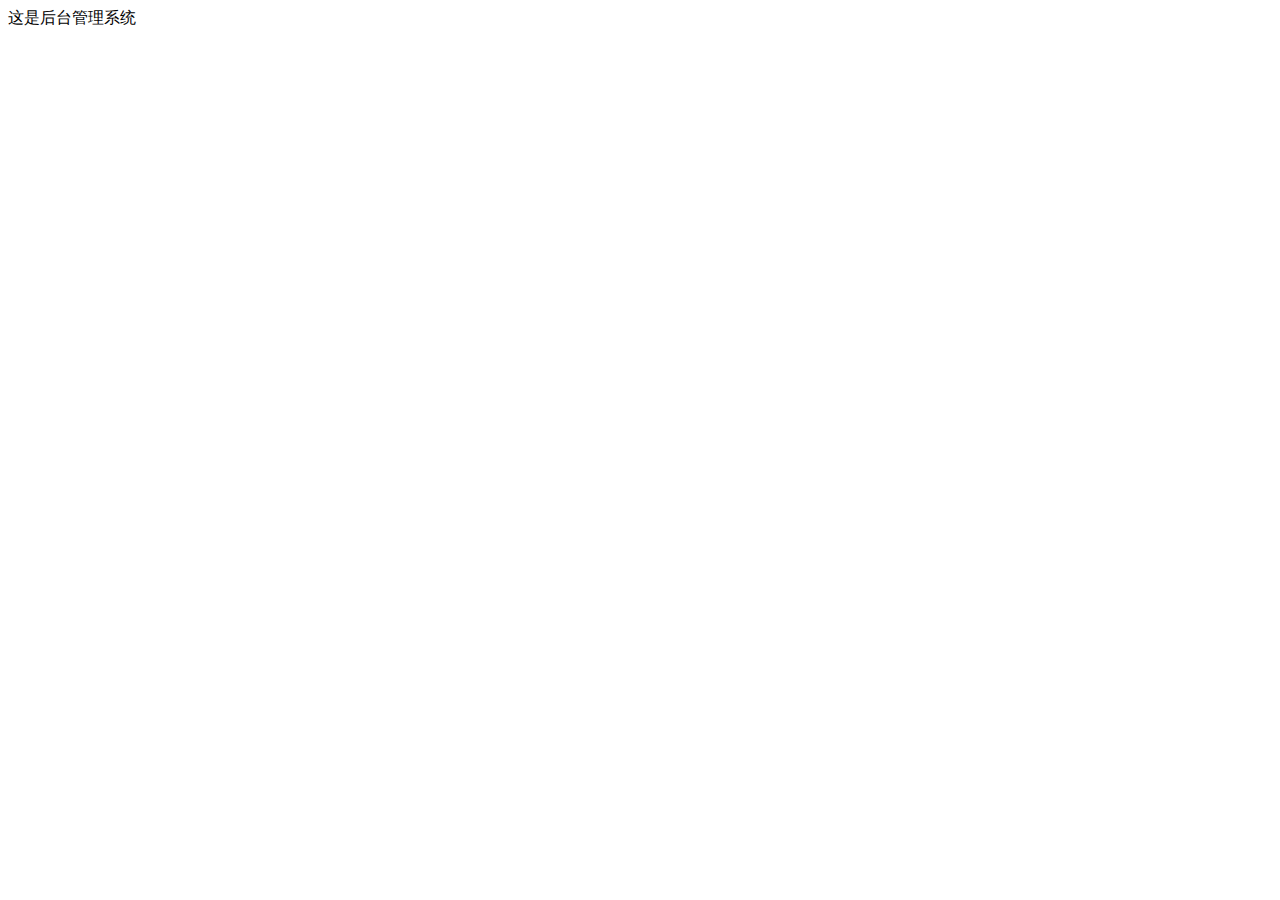
==== public/back/index.html @ a0a402fa "首页访问测试" ====
<!DOCTYPE html>
<html lang="en">
<head>
  <meta charset="UTF-8">
  <meta name="viewport" content="width=device-width, initial-scale=1.0">
  <meta http-equiv="X-UA-Compatible" content="ie=edge">
  <title>Document</title>
</head>
<body>
  这是后台管理系统
</body>
</html>
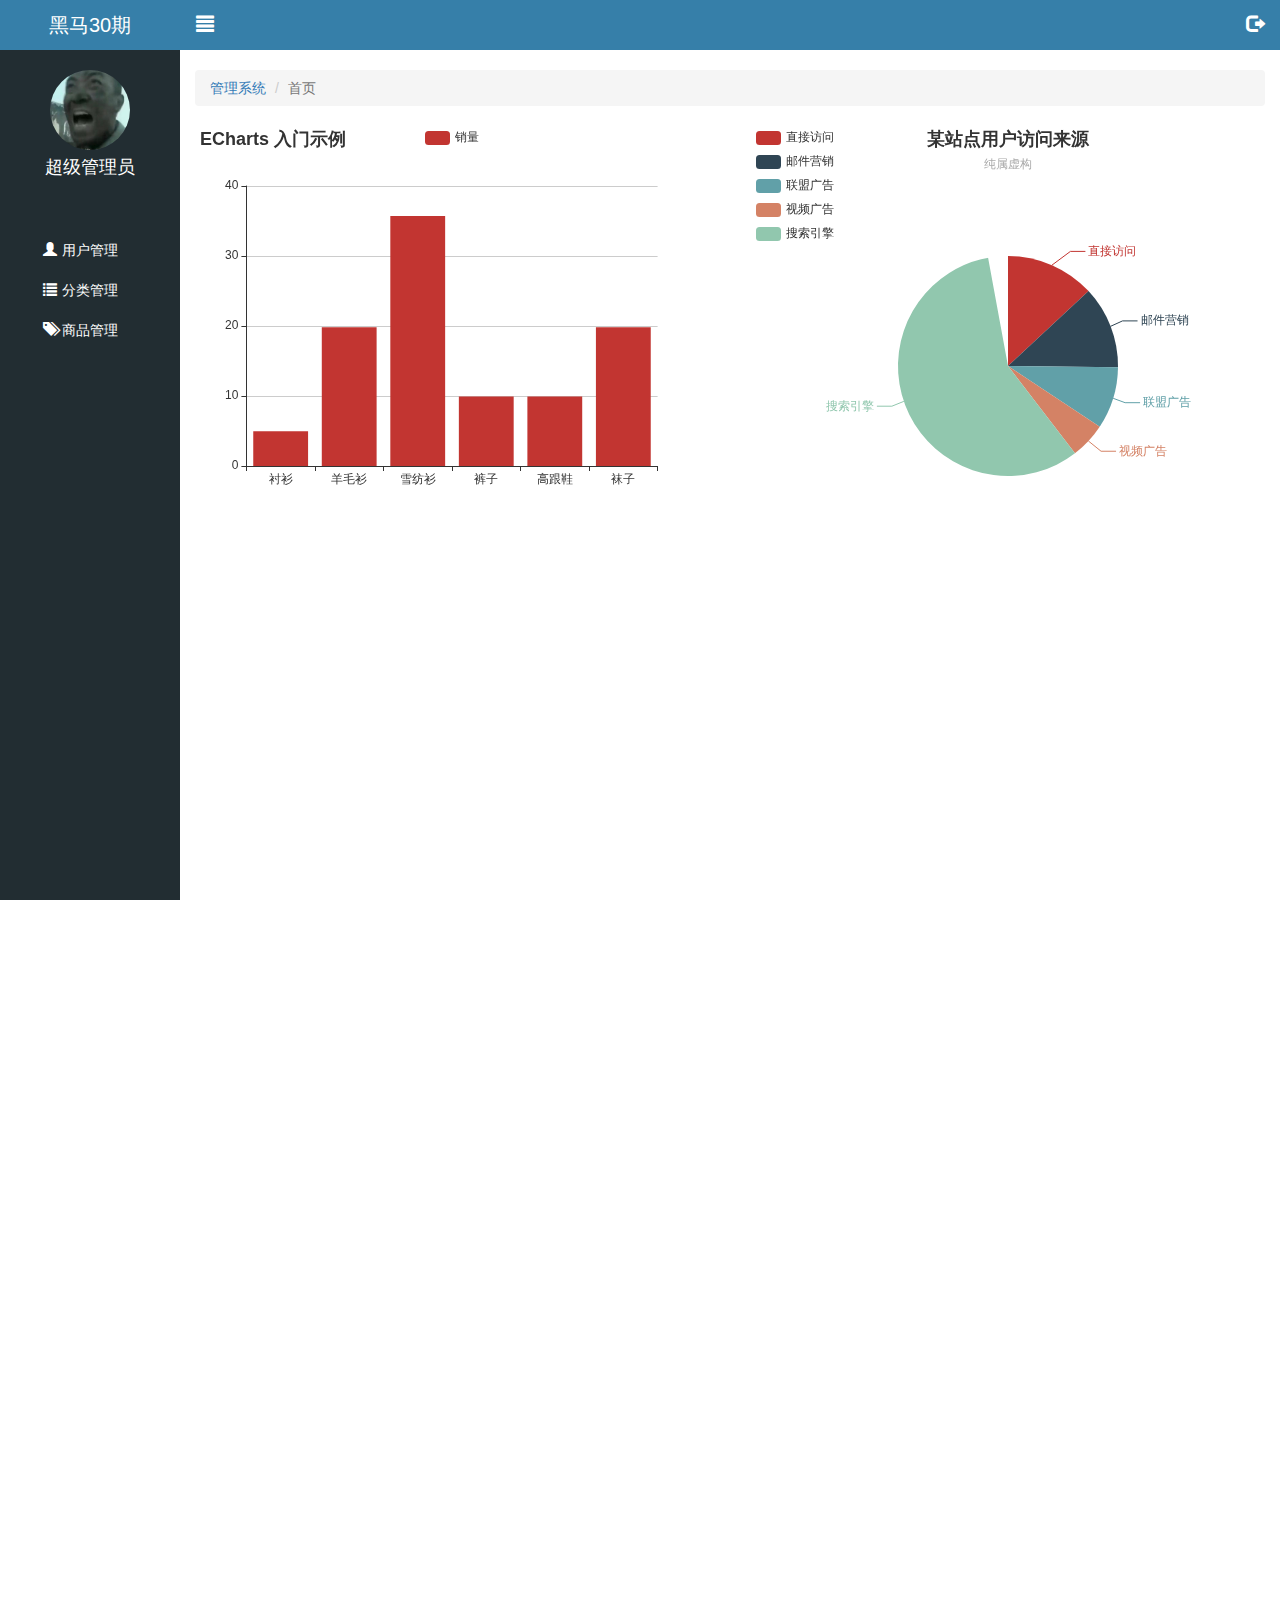
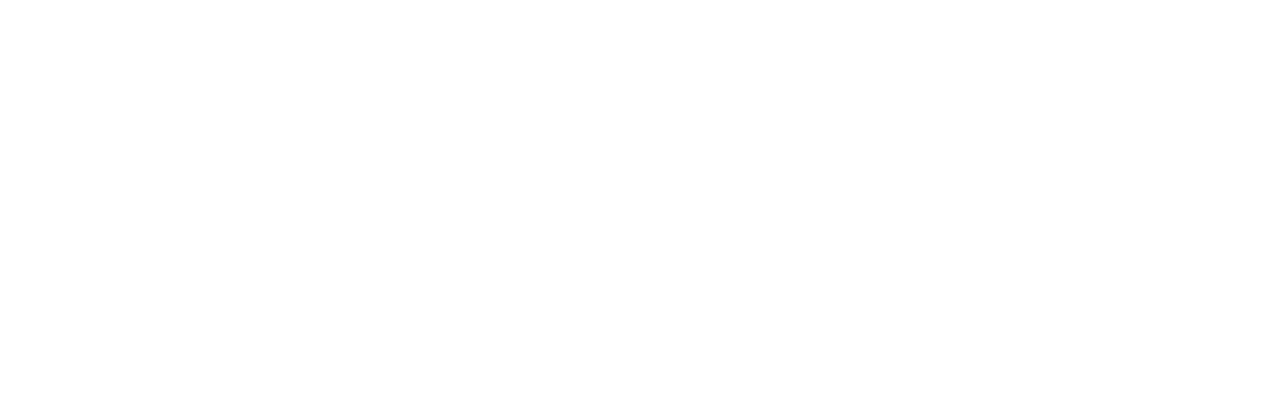
==== commit 09005121: "11--24提交" ====
--- a/public/back/index.html
+++ b/public/back/index.html
@@ -4,9 +4,105 @@
   <meta charset="UTF-8">
   <meta name="viewport" content="width=device-width, initial-scale=1.0">
   <meta http-equiv="X-UA-Compatible" content="ie=edge">
-  <title>Document</title>
+  <title>乐淘商城</title>
+  <link rel="stylesheet" href="./lib/bootstrap/css/bootstrap.css">
+  <link rel="stylesheet" href="./lib/bootstrap-validator/css/bootstrapValidator.css">
+  <link rel="stylesheet" href="./lib/nprogress/nprogress.css">
+  <link rel="stylesheet" href="./css/common.css">
 </head>
 <body>
-  这是后台管理系统
+  <!-- 左侧侧边栏 -->
+  <div class="lt_aside">
+    <div class="brand">
+      <a href="#">黑马30期</a>
+    </div>
+    <div class="user">
+      <img src="./images/yy.jpg" alt="">
+      <p>超级管理员</p>
+    </div>
+    <div class="nav">
+      <ul>
+        <li>
+          <a  href="user.html"><i class="glyphicon glyphicon-user"></i><span>用户管理</span></a>
+        </li>
+        <li>
+          <a class="cate" href="#"><i class="glyphicon glyphicon-list"></i><span>分类管理</span></a>
+          <ul class="erji">
+            <li><a href="first.html">一级分类</a></li>
+            <li><a href="second.html">二级分类</a></li>
+          </ul>
+        </li>
+        <li>
+          <a href="product.html"><i class="glyphicon glyphicon-tags"></i><span>商品管理</span></a>
+        </li>
+    </div>
+
+  
+  </div>
+
+  <!-- 右侧主体 -->
+  <div class="lt_main">
+     <div class="lt_topbar">
+       <a class="icon_left pull-left" href="#" >
+         <i i class="glyphicon glyphicon-align-justify"></i>
+       </a>
+       <a class="icon_right pull-right" href="#" >
+         <i i class="glyphicon glyphicon-log-out" title="退出"></i>
+       </a>
+     </div>
+
+     <!-- 流式布局容器 container-fluid 特征: 宽度100%,  默认有左右的 15px padding -->
+     <div class="container-fluid">
+       <!-- 链接导航 路径导航 -->
+       <ol class="breadcrumb mt_20">
+          <li><a href="#">管理系统</a></li>
+          <li class="active">首页</li>
+       </ol>
+
+       <!-- 两个图表, 要求要是有宽高的容器 -->
+       <div class="lt_content">
+         <div class="echart_left pull-left"></div>
+         <div class="echart_right pull-right"></div>
+       </div>
+     </div>
+  </div>
+
+  <!-- 模态框 -->
+  <!-- 控制模态框大小 modal-lg 大 默认中等  sm 小 -->
+  <!-- data-dismiss='modal' 可以关闭当前模态框 -->
+
+  <!-- Modal -->
+  <!-- 外层div是蒙层 -->
+<div class="modal fade" id="myModal" tabindex="-1">
+    <!-- 内层模态框 -->
+    <div class="modal-dialog modal-sm">
+      <div class="modal-content">
+        <div class="modal-header">
+          <button type="button" class="close" data-dismiss="modal" ><span >&times;</span></button>
+          <h4 class="modal-title" id="myModalLabel">温馨提示</h4>
+        </div>
+        <div class="modal-body">
+          <p class="red">
+            <i class="glyphicon glyphicon-info-sign"></i>
+            <span>您确定要退出后台管理系统吗？</span>
+          </p>
+
+        </div>
+        <div class="modal-footer">
+          <button type="button" class="btn btn-default" data-dismiss="modal">取消</button>
+          <button type="button" class="btn btn-primary btn-out">退出</button>
+        </div>
+      </div>
+    </div>
+  </div>
+
+  <script src="./lib/jquery/jquery.min.js"></script>
+  <script src="./lib/bootstrap/js/bootstrap.min.js"></script>
+  <script src="./lib/bootstrap-validator/js/bootstrapValidator.js"></script>
+  <script src="./lib/nprogress/nprogress.js"></script>
+  <script src="./lib/echarts/echarts.min.js"></script>
+  <script src="./js/common.js"></script>
+  <script src="./js/index.js"></script>
+  <script src="./js/isLogin.js"></script>
 </body>
 </html>--- a/public/back/lib/bootstrap-validator/css/bootstrapValidator.css
+++ b/public/back/lib/bootstrap-validator/css/bootstrapValidator.css
@@ -0,0 +1,21 @@
+/**
+ * BootstrapValidator (http://bootstrapvalidator.com)
+ * The best jQuery plugin to validate form fields. Designed to use with Bootstrap 3
+ *
+ * @author      http://twitter.com/nghuuphuoc
+ * @copyright   (c) 2013 - 2014 Nguyen Huu Phuoc
+ * @license     MIT
+ */
+
+.bv-form .help-block {
+    margin-bottom: 0;
+}
+.bv-form .tooltip-inner {
+    text-align: left;
+}
+.nav-tabs li.bv-tab-success > a {
+    color: #3c763d;
+}
+.nav-tabs li.bv-tab-error > a {
+    color: #a94442;
+}
--- a/public/back/lib/nprogress/nprogress.css
+++ b/public/back/lib/nprogress/nprogress.css
@@ -0,0 +1,74 @@
+/* Make clicks pass-through */
+#nprogress {
+  pointer-events: none;
+}
+
+#nprogress .bar {
+  background: greenyellow;
+
+  position: fixed;
+  z-index: 10000;
+  top: 0;
+  left: 0;
+
+  width: 100%;
+  height: 2px;
+}
+
+/* Fancy blur effect */
+#nprogress .peg {
+  display: block;
+  position: absolute;
+  right: 0px;
+  width: 100px;
+  height: 100%;
+  box-shadow: 0 0 10px #29d, 0 0 5px #29d;
+  opacity: 1.0;
+
+  -webkit-transform: rotate(3deg) translate(0px, -4px);
+      -ms-transform: rotate(3deg) translate(0px, -4px);
+          transform: rotate(3deg) translate(0px, -4px);
+}
+
+/* Remove these to get rid of the spinner */
+#nprogress .spinner {
+  display: block;
+  position: fixed;
+  z-index: 1031;
+  top: 15px;
+  right: 15px;
+}
+
+#nprogress .spinner-icon {
+  width: 18px;
+  height: 18px;
+  box-sizing: border-box;
+
+  border: solid 2px transparent;
+  border-top-color: #29d;
+  border-left-color: #29d;
+  border-radius: 50%;
+
+  -webkit-animation: nprogress-spinner 400ms linear infinite;
+          animation: nprogress-spinner 400ms linear infinite;
+}
+
+.nprogress-custom-parent {
+  overflow: hidden;
+  position: relative;
+}
+
+.nprogress-custom-parent #nprogress .spinner,
+.nprogress-custom-parent #nprogress .bar {
+  position: absolute;
+}
+
+@-webkit-keyframes nprogress-spinner {
+  0%   { -webkit-transform: rotate(0deg); }
+  100% { -webkit-transform: rotate(360deg); }
+}
+@keyframes nprogress-spinner {
+  0%   { transform: rotate(0deg); }
+  100% { transform: rotate(360deg); }
+}
+
--- a/public/back/css/common.css
+++ b/public/back/css/common.css
@@ -0,0 +1,145 @@
+.lt_body {
+  background-color: #222d32;
+}
+a:link,
+a:visited,
+a:hover,
+a:active {
+  text-decoration: none;
+}
+.red {
+  color:#e92322;
+}
+.table.table-bordered th,
+.table.table-bordered td {
+  text-align: center;
+  vertical-align: middle;
+}
+ul {
+  list-style: none;
+  padding: 0;
+  margin: 0;
+}
+.panel .panel-title {
+  height: 40px;
+  line-height: 40px;
+  text-align: center;
+  font-size: 20px;
+}
+.mt_150 {
+  margin-top: 150px;
+}
+.mt_20 {
+  margin-top: 20px;
+}
+
+.lt_aside {
+  position: fixed;
+  top: 0;
+  left: 0;
+  height: 100%;
+  width: 180px;
+  background-color: #222D32;
+  z-index: 999;
+  transition: all 1s;
+}
+.lt_aside.hidemenu {
+  left: -180px;
+}
+.lt_aside .brand {
+  width: 100%;
+  height: 50px;
+  background-color: #367FA9;
+}
+.lt_aside .brand a {
+  display: block;
+  color: #fff;
+  line-height: 50px;
+  text-align: center;
+  font-size: 20px;
+}
+.lt_aside .user {
+  width: 180px;
+  height: 180px;
+  padding-top: 20px;
+}
+.lt_aside .user img {
+  width: 80px;
+  height: 80px;
+  border-radius: 50%;
+  display: block;
+  margin: 0 auto;
+}
+.lt_aside .user p {
+  text-align: center;
+  font-size: 18px;
+  color: #fff;
+  line-height: 35px;
+}
+
+.lt_aside .nav li a {
+  width: 180px;
+  height: 40px;
+  line-height: 40px;
+  /* text-align: center; */
+  color: #fff;
+  padding-left: 40px;
+  display: block;
+  border-left: 3px solid transparent;
+}
+.lt_aside .nav li a.current {
+  background-color: #1d1f21;
+  border-left: 3px solid blue;
+}
+.lt_aside .nav li a i {
+  margin-right: 5px;
+}
+.lt_aside .erji {
+  display: none;
+}
+.lt_aside .erji li a {
+  padding-left: 60px;
+}
+
+.lt_main {
+  height: 2000px;
+  padding-left: 180px;
+  padding-top: 50px;
+  transition: all 1s;
+}
+.lt_main.hidemenu {
+  padding-left: 0;
+}
+
+.lt_main .lt_topbar {
+  position: fixed;
+  top: 0;
+  left: 0;
+  width: 100%;
+  height: 50px;
+  padding-left: 180px;
+  background-color:#367FA9;
+  transition: all 1s;
+}
+.lt_main .lt_topbar.hidemenu {
+  padding-left: 0px;
+}
+
+.lt_main .icon_left,
+.lt_main .icon_right {
+  width: 50px;
+  height: 50px;
+  line-height: 50px;
+  text-align: center;
+  color: #fff;
+  font-size: 18px;
+}
+
+.echart_left,
+.echart_right {
+  width: 48%;
+  height: 400px;
+}
+#paginator {
+  float: right;
+}